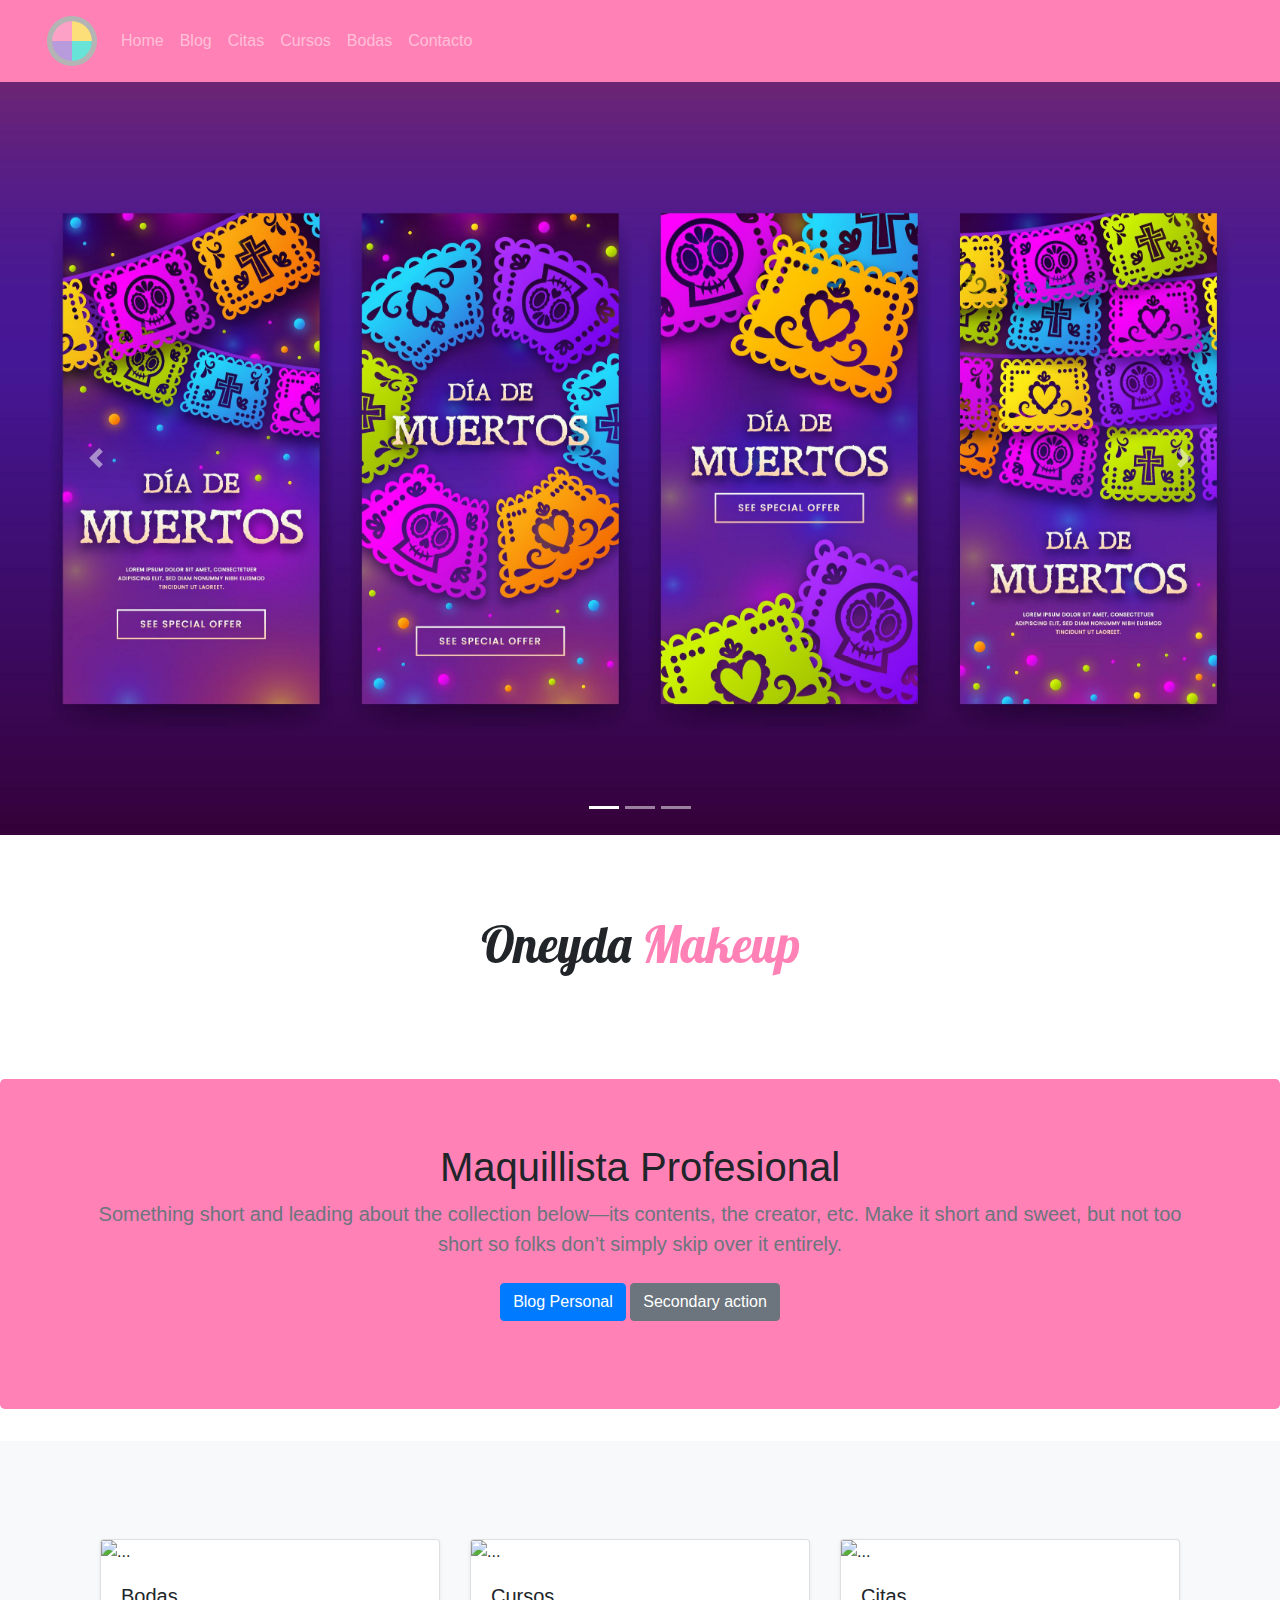
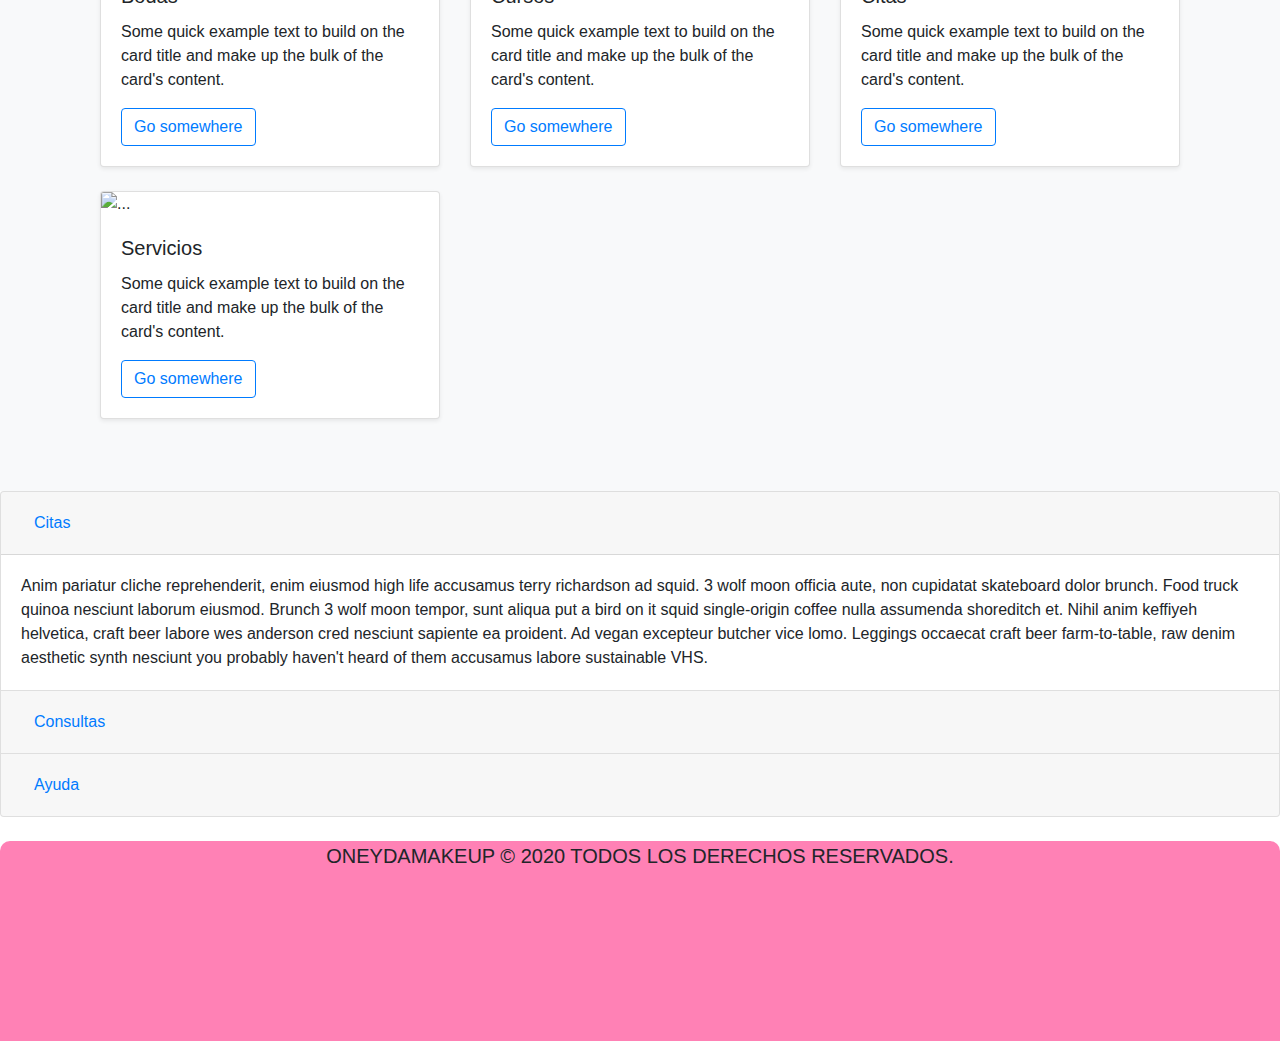
==== index.html @ 427fa4cc "version de inicio" ====
<!DOCTYPE html>
<html lang="es">
<head>
    <meta charset="UTF-8">
    <meta name="viewport" content="width=device-width, initial-scale=1.0">
    <title>OneydaMakeup | Inicio</title>
    <link href="https://fonts.googleapis.com/css2?family=Lobster&display=swap" rel="stylesheet">
    <link rel="stylesheet" href="./css/bootstrap.min.css">
    <link rel="stylesheet" href="./css/custom.css">
</head>
<body>  


<!--Principo Barra Navegacion-->
<header>
  <nav class="navbar navbar-expand-sm navbar-dark bg-danger">
    <div class="container-fluid">
      <a href="#" class="navbar" width=200px; ><img src="./img/maquillar.svg" alt="" width="50px"></a>
      
      <button class="navbar-toggler" type="button" data-toggle="collapse" data-target="#navbarSupportedContent"   aria-controls="navbarSupportedContent" aria-expanded="false" aria-label="Toggle navigation">
        <span class="navbar-toggler-icon"></span>
      </button>

      <div class="collapse navbar-collapse" id="navbarSupportedContent">
        <ul class="navbar-nav">
          <li class="nav-item"><a href="./index.html" class="nav-link" style="text-align: center;">Home</a></li>
          <li class="nav-item"><a href="./html/blog.html" class="nav-link" style="text-align: center;">Blog</a></li>
          <li class="nav-item"><a href="./html/citas.html" class="nav-link" style="text-align: center;">Citas</a></li>
          <li class="nav-item"><a href="./html/cursos.html" class="nav-link" style="text-align: center;">Cursos</a></li>
          <li class="nav-item"><a href="./html/bodas.html" class="nav-link" style="text-align: center;">Bodas</a></li>
          <li class="nav-item"><a  href="./html/Contacto.html" class="nav-link" style="text-align: center;">Contacto</a></li>
        </ul>

      </div>
    </div>
  </nav>
</header>
<!--fin Barra Navegacion-->

<!--Principio del carrusel-->
  <div id="carouselExampleIndicators" class="carousel slide" data-ride="carousel">
    <ol class="carousel-indicators">
      <li data-target="#carouselExampleIndicators" data-slide-to="0" class="active"></li>
      <li data-target="#carouselExampleIndicators" data-slide-to="1"></li>
      <li data-target="#carouselExampleIndicators" data-slide-to="2"></li>
    </ol>
    <div class="carousel-inner">
      <div class="carousel-item active">
        <img src="./img/muertos.jpg" class="d-block w-100" alt="...">
      </div>
      <div class="carousel-item">
        <img src="./img/mirror-with-eye-shadows-and-powder-brushes-on-pink-table.jpg" class="d-block w-100 h-100" alt="...">
      </div>
      <div class="carousel-item">
        <img src="./img/brushes-dusting-off-colorful-powder.jpg" class="d-block w-100" alt="...">
      </div>
    </div>
    <a class="carousel-control-prev" href="#carouselExampleIndicators" role="button" data-slide="prev">
      <span class="carousel-control-prev-icon" aria-hidden="true"></span>
      <span class="sr-only">Previous</span>
    </a>
    <a class="carousel-control-next" href="#carouselExampleIndicators" role="button" data-slide="next">
      <span class="carousel-control-next-icon" aria-hidden="true"></span>
      <span class="sr-only">Next</span>
    </a>
  </div>
<!--Fin del carrusel-->

<!--Titulo-->
    <div class="title">
      <h1 class="font-title">Oneyda 
      <span class="color-title">
        Makeup
      </span>
      </h1>
    </div>
    <br>
    <br>
    <br>
    <br>
  <!--fin titulo-->



<!--Cuerpo-->


    <section class="jumbotron text-center bg-danger" >
      <div class="container " >
        <h2 class="h1">Maquillista Profesional</h2>
        <p class="lead text-muted">Something short and leading about the collection below—its contents, the creator, etc. Make it short and sweet, but not too short so folks don’t simply skip over it entirely.</p>
        <p>
          <a href="#" class="btn btn-primary my-2">Blog Personal</a>
          <a href="#" class="btn btn-secondary my-2">Secondary action</a>
        </p>
      </div>
    </section>
  
    <!--Pricipio de Articulos-->
    <div class="album py-5 bg-light">
      <div class="container">
  
        <div   class="container-principal container-fluid" >
          <div class="row ">
      
            <div class="col-md-4">
              <div class="card mb-4 shadow-sm">
                <img src="./img/mirror-with-eye-shadows-and-powder-brushes-on-pink-table.jpg" class="card-img-top" alt="...">
                <div class="card-body">
                  <h5 class="card-title">Bodas</h5>
                  <p class="card-text">Some quick example text to build on the card title and make up the bulk of the card's content.</p>
                  <a href="#" class="btn btn-outline-primary">Go somewhere</a>
                </div>
              </div>
            </div>

            <div class="col-md-4">
              <div class="card mb-4 shadow-sm">
                <img src="./img/mirror-with-eye-shadows-and-powder-brushes-on-pink-table.jpg" class="card-img-top" alt="...">
                <div class="card-body">
                  <h5 class="card-title">Cursos</h5>
                  <p class="card-text">Some quick example text to build on the card title and make up the bulk of the card's content.</p>
                  <a href="#" class="btn btn-outline-primary">Go somewhere</a>
                </div>
              </div>
            </div>

            <div class="col-md-4">
              <div class="card mb-4 shadow-sm" >
                <img src="./img/mirror-with-eye-shadows-and-powder-brushes-on-pink-table.jpg" class="card-img-top" alt="...">
                <div class="card-body">
                  <h5 class="card-title">Citas</h5>
                  <p class="card-text">Some quick example text to build on the card title and make up the bulk of the card's content.</p>
                  <a href="#" class="btn btn-outline-primary">Go somewhere</a>
                </div>
              </div>
            </div>

            <div class="col-md-4">
              <div class="card mb-4 shadow-sm" >
                <img src="./img/mirror-with-eye-shadows-and-powder-brushes-on-pink-table.jpg" class="card-img-top" alt="...">
                <div class="card-body">
                  <h5 class="card-title">Servicios</h5>
                  <p class="card-text">Some quick example text to build on the card title and make up the bulk of the card's content.</p>
                  <a href="#" class="btn btn-outline-primary">Go somewhere</a>
                </div>
              </div>
            </div>

            <div class="toast" role="alert" aria-live="assertive" aria-atomic="true">
              <div class="toast-header">
                <img src="..." class="rounded mr-2" alt="...">
                <strong class="mr-auto">Bootstrap</strong>
                <small>11 mins ago</small>
                <button type="button" class="ml-2 mb-1 close" data-dismiss="toast" aria-label="Close">
                  <span aria-hidden="true">&times;</span>
                </button>
              </div>
              <div class="toast-body">
                Hello, world! This is a toast message.
              </div>
            </div>

           <!-- <div class="col-md-4">
              <div class="card mb-4 shadow-sm">
                <svg class="bd-placeholder-img card-img-top" width="100%" height="225" xmlns="http://www.w3.org/2000/svg" preserveAspectRatio="xMidYMid slice" focusable="false" role="img" aria-label="Placeholder: Thumbnail"><title>Placeholder</title><rect width="100%" height="100%" fill="#55595c"/><text x="50%" y="50%" fill="#eceeef" dy=".3em">Thumbnail</text></svg>
                <div class="card-body">
                  <p class="card-text">This is a wider card with supporting text below as a natural lead-in to additional content. This content is a little bit longer.</p>
                  <div class="d-flex justify-content-between align-items-center">
                    <div class="btn-group">
                      <button type="button" class="btn btn-sm btn-outline-secondary">View</button>
                      <button type="button" class="btn btn-sm btn-outline-secondary">Edit</button>
                    </div>
                    <small class="text-muted">9 mins</small>
                  </div>
                </div>
              </div>
            </div>
        
            <div class="col-md-4">
              <div class="card mb-4 shadow-sm">
                <svg class="bd-placeholder-img card-img-top" width="100%" height="225" xmlns="http://www.w3.org/2000/svg" preserveAspectRatio="xMidYMid slice" focusable="false" role="img" aria-label="Placeholder: Thumbnail"><title>Placeholder</title><rect width="100%" height="100%" fill="#55595c"/><text x="50%" y="50%" fill="#eceeef" dy=".3em">Thumbnail</text></svg>
                <div class="card-body">
                  <p class="card-text">This is a wider card with supporting text below as a natural lead-in to additional content. This content is a little bit longer.</p>
                  <div class="d-flex justify-content-between align-items-center">
                    <div class="btn-group">
                      <button type="button" class="btn btn-sm btn-outline-secondary">View</button>
                      <button type="button" class="btn btn-sm btn-outline-secondary">Edit</button>
                    </div>
                    <small class="text-muted">9 mins</small>
                  </div>
                </div>
              </div>
            </div>-->
        
      
          </div>
        </div>

      </div>
    </div>
  
  </main>
<!--fin de Articulos-->

<!--Acordion-->
<div class="accordion" id="accordionExample" >
  <div class="card">
    <div class="card-header" id="headingOne">
      <h2 class="mb-0">
        <button class="btn btn-link btn-block text-left" type="button" data-toggle="collapse" data-target="#collapseOne" aria-expanded="true" aria-controls="collapseOne">
          Citas
        </button>
      </h2>
    </div>

    <div id="collapseOne" class="collapse show" aria-labelledby="headingOne" data-parent="#accordionExample">
      <div class="card-body">
        Anim pariatur cliche reprehenderit, enim eiusmod high life accusamus terry richardson ad squid. 3 wolf moon officia aute, non cupidatat skateboard dolor brunch. Food truck quinoa nesciunt laborum eiusmod. Brunch 3 wolf moon tempor, sunt aliqua put a bird on it squid single-origin coffee nulla assumenda shoreditch et. Nihil anim keffiyeh helvetica, craft beer labore wes anderson cred nesciunt sapiente ea proident. Ad vegan excepteur butcher vice lomo. Leggings occaecat craft beer farm-to-table, raw denim aesthetic synth nesciunt you probably haven't heard of them accusamus labore sustainable VHS.
      </div>
    </div>
  </div>
  <div class="card">
    <div class="card-header" id="headingTwo">
      <h2 class="mb-0">
        <button class="btn btn-link btn-block text-left collapsed" type="button" data-toggle="collapse" data-target="#collapseTwo" aria-expanded="false" aria-controls="collapseTwo">
          Consultas
        </button>
      </h2>
    </div>
    <div id="collapseTwo" class="collapse" aria-labelledby="headingTwo" data-parent="#accordionExample">
      <div class="card-body">
        Anim pariatur cliche reprehenderit, enim eiusmod high life accusamus terry richardson ad squid. 3 wolf moon officia aute, non cupidatat skateboard dolor brunch. Food truck quinoa nesciunt laborum eiusmod. Brunch 3 wolf moon tempor, sunt aliqua put a bird on it squid single-origin coffee nulla assumenda shoreditch et. Nihil anim keffiyeh helvetica, craft beer labore wes anderson cred nesciunt sapiente ea proident. Ad vegan excepteur butcher vice lomo. Leggings occaecat craft beer farm-to-table, raw denim aesthetic synth nesciunt you probably haven't heard of them accusamus labore sustainable VHS.
      </div>
    </div>
  </div>
  <div class="card">
    <div class="card-header" id="headingThree">
      <h2 class="mb-0">
        <button class="btn btn-link btn-block text-left collapsed" type="button" data-toggle="collapse" data-target="#collapseThree" aria-expanded="false" aria-controls="collapseThree">
          Ayuda
        </button>
      </h2>
    </div>
    <div id="collapseThree" class="collapse" aria-labelledby="headingThree" data-parent="#accordionExample">
      <div class="card-body">
        Anim pariatur cliche reprehenderit, enim eiusmod high life accusamus terry richardson ad squid. 3 wolf moon officia aute, non cupidatat skateboard dolor brunch. Food truck quinoa nesciunt laborum eiusmod. Brunch 3 wolf moon tempor, sunt aliqua put a bird on it squid single-origin coffee nulla assumenda shoreditch et. Nihil anim keffiyeh helvetica, craft beer labore wes anderson cred nesciunt sapiente ea proident. Ad vegan excepteur butcher vice lomo. Leggings occaecat craft beer farm-to-table, raw denim aesthetic synth nesciunt you probably haven't heard of them accusamus labore sustainable VHS.
      </div>
    </div>
  </div>
</div>
<!--Fin Acordion-->


<!--Footer-->
    <br>
    <div>
      <footer class="footter">
        <p class="title-footer"> OneydaMakeup &copy; 2020 Todos los Derechos Reservados.</p>
      </footer>
    </div>
<!--Fin de footer-->

<!--bootstrap y jquery-->
  <script src="./js/jquery-3.5.1.min.js"></script>
  <script src="./js/bootstrap.min.js"></script>
<!--fin-->

</body>
</html>
---- css/custom.css ----
/*Solo pagina principal*/
.title{
    margin-top: 80px;
    text-align: center;
    font-family: 'Lobster', cursive;
}

.container-principal{
    margin-top: 50px;
}

.font-title{
    font-size: 50px;
}

.color-title{
    color: #ff81b5;
    font-size: 50px;
}


/*Pie de pagina para todas las paginas*/
.footter{
    border-top-right-radius: 10px;
    border-top-left-radius: 10px;
    min-height: 200px;
    background-color: #ff81b5;
}

.title-footer{
    text-transform: uppercase;
    text-align: center;
    font-weight: 300;
    font-size: 20px;
}
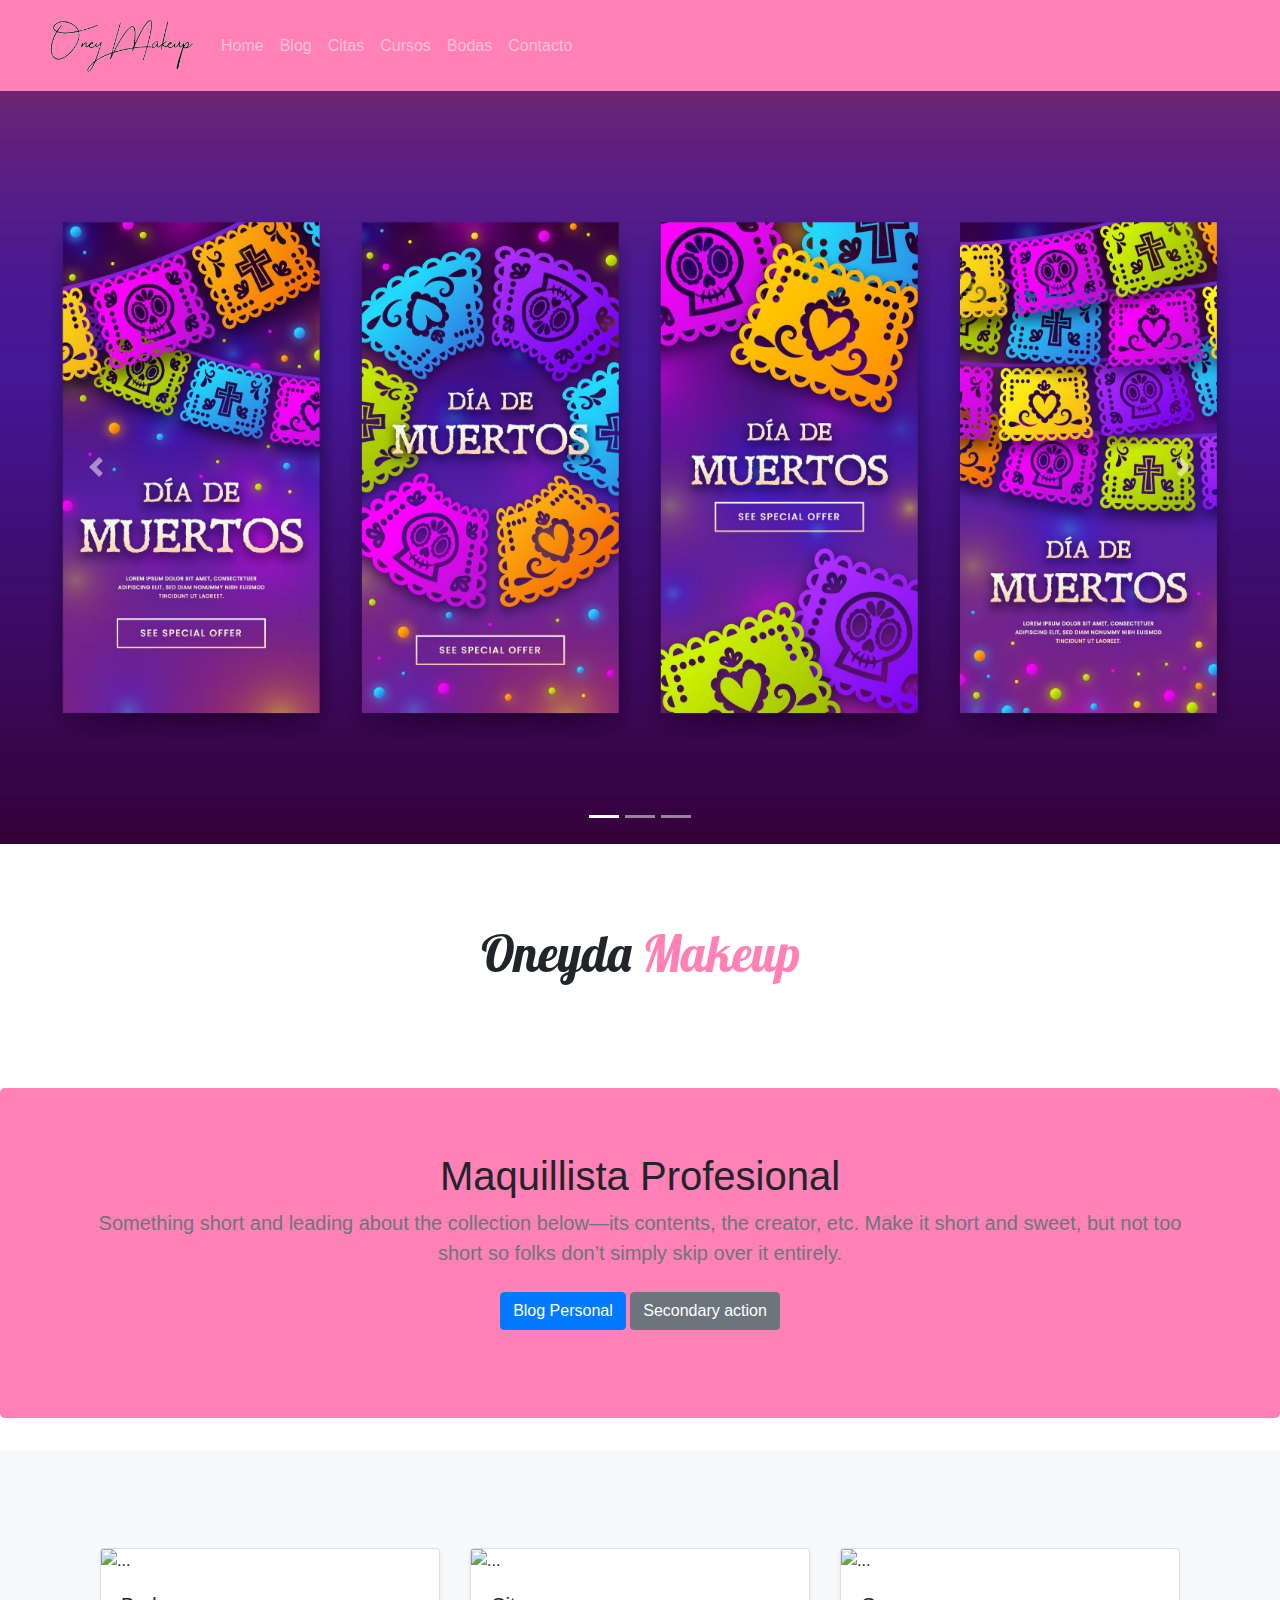
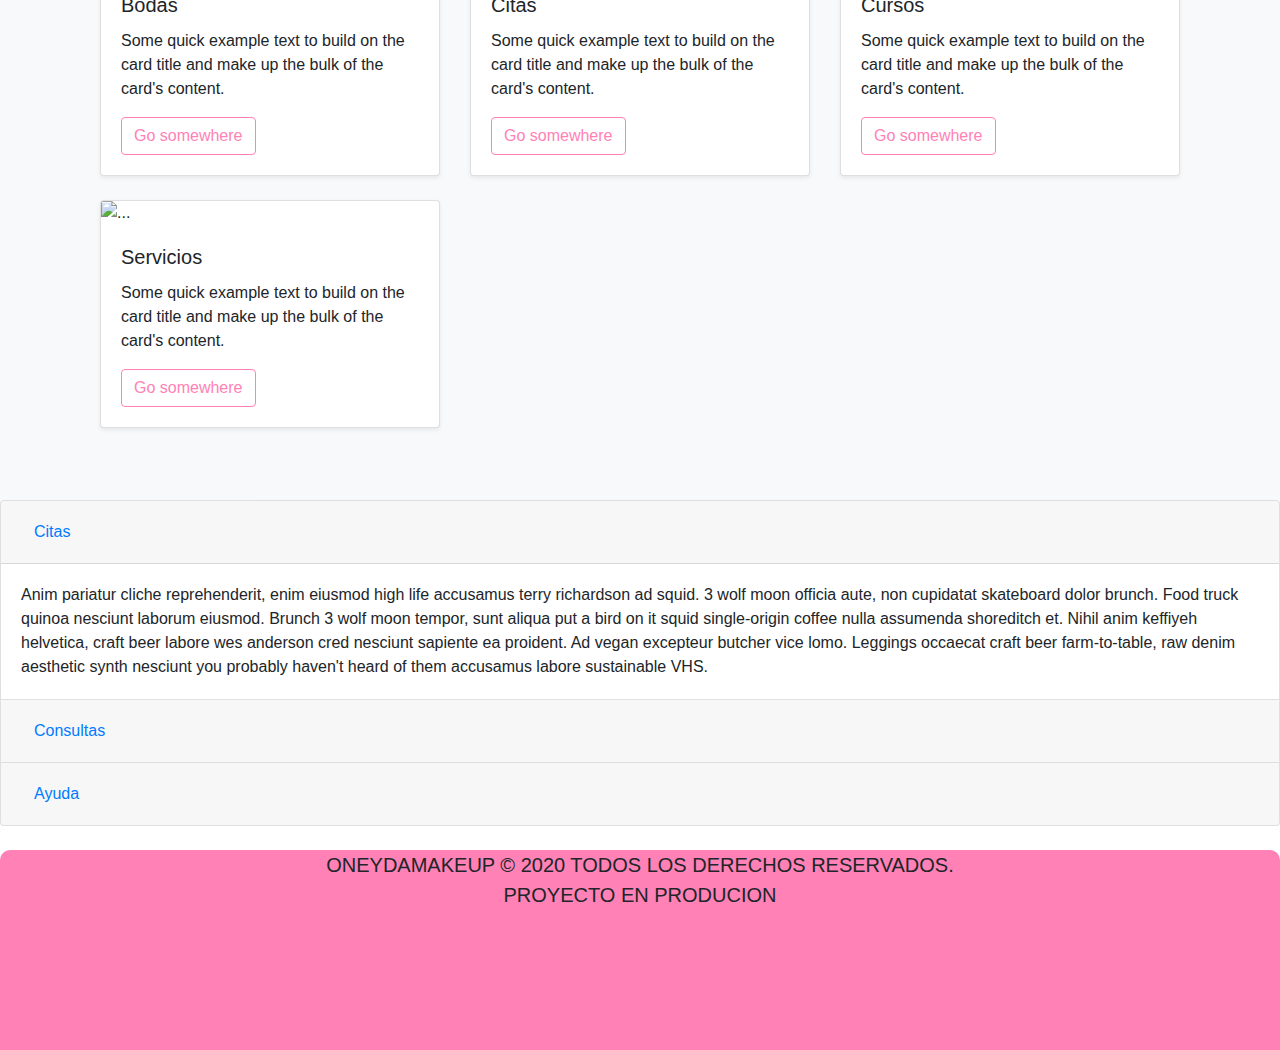
==== commit 66105e24: "Actualizando" ====
--- a/index.html
+++ b/index.html
@@ -13,9 +13,9 @@
 
 <!--Principo Barra Navegacion-->
 <header>
-  <nav class="navbar navbar-expand-sm navbar-dark bg-danger">
+<nav class="navbar navbar-expand-sm navbar-dark bg-danger" >
     <div class="container-fluid">
-      <a href="#" class="navbar" width=200px; ><img src="./img/maquillar.svg" alt="" width="50px"></a>
+      <a href="./index.html" class="navbar" width=200px; ><img src="./img/WhatsApp 77.png" alt="" width="150px"></a>
       
       <button class="navbar-toggler" type="button" data-toggle="collapse" data-target="#navbarSupportedContent"   aria-controls="navbarSupportedContent" aria-expanded="false" aria-label="Toggle navigation">
         <span class="navbar-toggler-icon"></span>
@@ -38,7 +38,7 @@
 <!--fin Barra Navegacion-->
 
 <!--Principio del carrusel-->
-  <div id="carouselExampleIndicators" class="carousel slide" data-ride="carousel">
+ <div id="carouselExampleIndicators" class="carousel slide" data-ride="carousel">
     <ol class="carousel-indicators">
       <li data-target="#carouselExampleIndicators" data-slide-to="0" class="active"></li>
       <li data-target="#carouselExampleIndicators" data-slide-to="1"></li>
@@ -52,7 +52,7 @@
         <img src="./img/mirror-with-eye-shadows-and-powder-brushes-on-pink-table.jpg" class="d-block w-100 h-100" alt="...">
       </div>
       <div class="carousel-item">
-        <img src="./img/brushes-dusting-off-colorful-powder.jpg" class="d-block w-100" alt="...">
+        <img src="./img/muertos.jpg" class="d-block w-100" alt="...">
       </div>
     </div>
     <a class="carousel-control-prev" href="#carouselExampleIndicators" role="button" data-slide="prev">
@@ -64,6 +64,7 @@
       <span class="sr-only">Next</span>
     </a>
   </div>
+
 <!--Fin del carrusel-->
 
 <!--Titulo-->
@@ -102,7 +103,7 @@
   
         <div   class="container-principal container-fluid" >
           <div class="row ">
-      
+
             <div class="col-md-4">
               <div class="card mb-4 shadow-sm">
                 <img src="./img/mirror-with-eye-shadows-and-powder-brushes-on-pink-table.jpg" class="card-img-top" alt="...">
@@ -118,6 +119,17 @@
               <div class="card mb-4 shadow-sm">
                 <img src="./img/mirror-with-eye-shadows-and-powder-brushes-on-pink-table.jpg" class="card-img-top" alt="...">
                 <div class="card-body">
+                  <h5 class="card-title">Citas</h5>
+                  <p class="card-text">Some quick example text to build on the card title and make up the bulk of the card's content.</p>
+                  <a href="#" class="btn btn-outline-primary">Go somewhere</a>
+                </div>
+              </div>
+            </div>
+
+            <div class="col-md-4">
+              <div class="card mb-4 shadow-sm" >
+                <img src="./img/mirror-with-eye-shadows-and-powder-brushes-on-pink-table.jpg" class="card-img-top" alt="...">
+                <div class="card-body">
                   <h5 class="card-title">Cursos</h5>
                   <p class="card-text">Some quick example text to build on the card title and make up the bulk of the card's content.</p>
                   <a href="#" class="btn btn-outline-primary">Go somewhere</a>
@@ -129,17 +141,6 @@
               <div class="card mb-4 shadow-sm" >
                 <img src="./img/mirror-with-eye-shadows-and-powder-brushes-on-pink-table.jpg" class="card-img-top" alt="...">
                 <div class="card-body">
-                  <h5 class="card-title">Citas</h5>
-                  <p class="card-text">Some quick example text to build on the card title and make up the bulk of the card's content.</p>
-                  <a href="#" class="btn btn-outline-primary">Go somewhere</a>
-                </div>
-              </div>
-            </div>
-
-            <div class="col-md-4">
-              <div class="card mb-4 shadow-sm" >
-                <img src="./img/mirror-with-eye-shadows-and-powder-brushes-on-pink-table.jpg" class="card-img-top" alt="...">
-                <div class="card-body">
                   <h5 class="card-title">Servicios</h5>
                   <p class="card-text">Some quick example text to build on the card title and make up the bulk of the card's content.</p>
                   <a href="#" class="btn btn-outline-primary">Go somewhere</a>
@@ -147,53 +148,7 @@
               </div>
             </div>
 
-            <div class="toast" role="alert" aria-live="assertive" aria-atomic="true">
-              <div class="toast-header">
-                <img src="..." class="rounded mr-2" alt="...">
-                <strong class="mr-auto">Bootstrap</strong>
-                <small>11 mins ago</small>
-                <button type="button" class="ml-2 mb-1 close" data-dismiss="toast" aria-label="Close">
-                  <span aria-hidden="true">&times;</span>
-                </button>
-              </div>
-              <div class="toast-body">
-                Hello, world! This is a toast message.
-              </div>
-            </div>
-
-           <!-- <div class="col-md-4">
-              <div class="card mb-4 shadow-sm">
-                <svg class="bd-placeholder-img card-img-top" width="100%" height="225" xmlns="http://www.w3.org/2000/svg" preserveAspectRatio="xMidYMid slice" focusable="false" role="img" aria-label="Placeholder: Thumbnail"><title>Placeholder</title><rect width="100%" height="100%" fill="#55595c"/><text x="50%" y="50%" fill="#eceeef" dy=".3em">Thumbnail</text></svg>
-                <div class="card-body">
-                  <p class="card-text">This is a wider card with supporting text below as a natural lead-in to additional content. This content is a little bit longer.</p>
-                  <div class="d-flex justify-content-between align-items-center">
-                    <div class="btn-group">
-                      <button type="button" class="btn btn-sm btn-outline-secondary">View</button>
-                      <button type="button" class="btn btn-sm btn-outline-secondary">Edit</button>
-                    </div>
-                    <small class="text-muted">9 mins</small>
-                  </div>
-                </div>
-              </div>
-            </div>
-        
-            <div class="col-md-4">
-              <div class="card mb-4 shadow-sm">
-                <svg class="bd-placeholder-img card-img-top" width="100%" height="225" xmlns="http://www.w3.org/2000/svg" preserveAspectRatio="xMidYMid slice" focusable="false" role="img" aria-label="Placeholder: Thumbnail"><title>Placeholder</title><rect width="100%" height="100%" fill="#55595c"/><text x="50%" y="50%" fill="#eceeef" dy=".3em">Thumbnail</text></svg>
-                <div class="card-body">
-                  <p class="card-text">This is a wider card with supporting text below as a natural lead-in to additional content. This content is a little bit longer.</p>
-                  <div class="d-flex justify-content-between align-items-center">
-                    <div class="btn-group">
-                      <button type="button" class="btn btn-sm btn-outline-secondary">View</button>
-                      <button type="button" class="btn btn-sm btn-outline-secondary">Edit</button>
-                    </div>
-                    <small class="text-muted">9 mins</small>
-                  </div>
-                </div>
-              </div>
-            </div>-->
-        
-      
+
           </div>
         </div>
 
@@ -228,6 +183,7 @@
         </button>
       </h2>
     </div>
+
     <div id="collapseTwo" class="collapse" aria-labelledby="headingTwo" data-parent="#accordionExample">
       <div class="card-body">
         Anim pariatur cliche reprehenderit, enim eiusmod high life accusamus terry richardson ad squid. 3 wolf moon officia aute, non cupidatat skateboard dolor brunch. Food truck quinoa nesciunt laborum eiusmod. Brunch 3 wolf moon tempor, sunt aliqua put a bird on it squid single-origin coffee nulla assumenda shoreditch et. Nihil anim keffiyeh helvetica, craft beer labore wes anderson cred nesciunt sapiente ea proident. Ad vegan excepteur butcher vice lomo. Leggings occaecat craft beer farm-to-table, raw denim aesthetic synth nesciunt you probably haven't heard of them accusamus labore sustainable VHS.
@@ -242,6 +198,7 @@
         </button>
       </h2>
     </div>
+    
     <div id="collapseThree" class="collapse" aria-labelledby="headingThree" data-parent="#accordionExample">
       <div class="card-body">
         Anim pariatur cliche reprehenderit, enim eiusmod high life accusamus terry richardson ad squid. 3 wolf moon officia aute, non cupidatat skateboard dolor brunch. Food truck quinoa nesciunt laborum eiusmod. Brunch 3 wolf moon tempor, sunt aliqua put a bird on it squid single-origin coffee nulla assumenda shoreditch et. Nihil anim keffiyeh helvetica, craft beer labore wes anderson cred nesciunt sapiente ea proident. Ad vegan excepteur butcher vice lomo. Leggings occaecat craft beer farm-to-table, raw denim aesthetic synth nesciunt you probably haven't heard of them accusamus labore sustainable VHS.
@@ -256,7 +213,10 @@
     <br>
     <div>
       <footer class="footter">
-        <p class="title-footer"> OneydaMakeup &copy; 2020 Todos los Derechos Reservados.</p>
+        <p class="title-footer"> OneydaMakeup &copy; 2020 Todos los Derechos Reservados.
+          <br>
+          Proyecto en producion
+        </p>
       </footer>
     </div>
 <!--Fin de footer-->
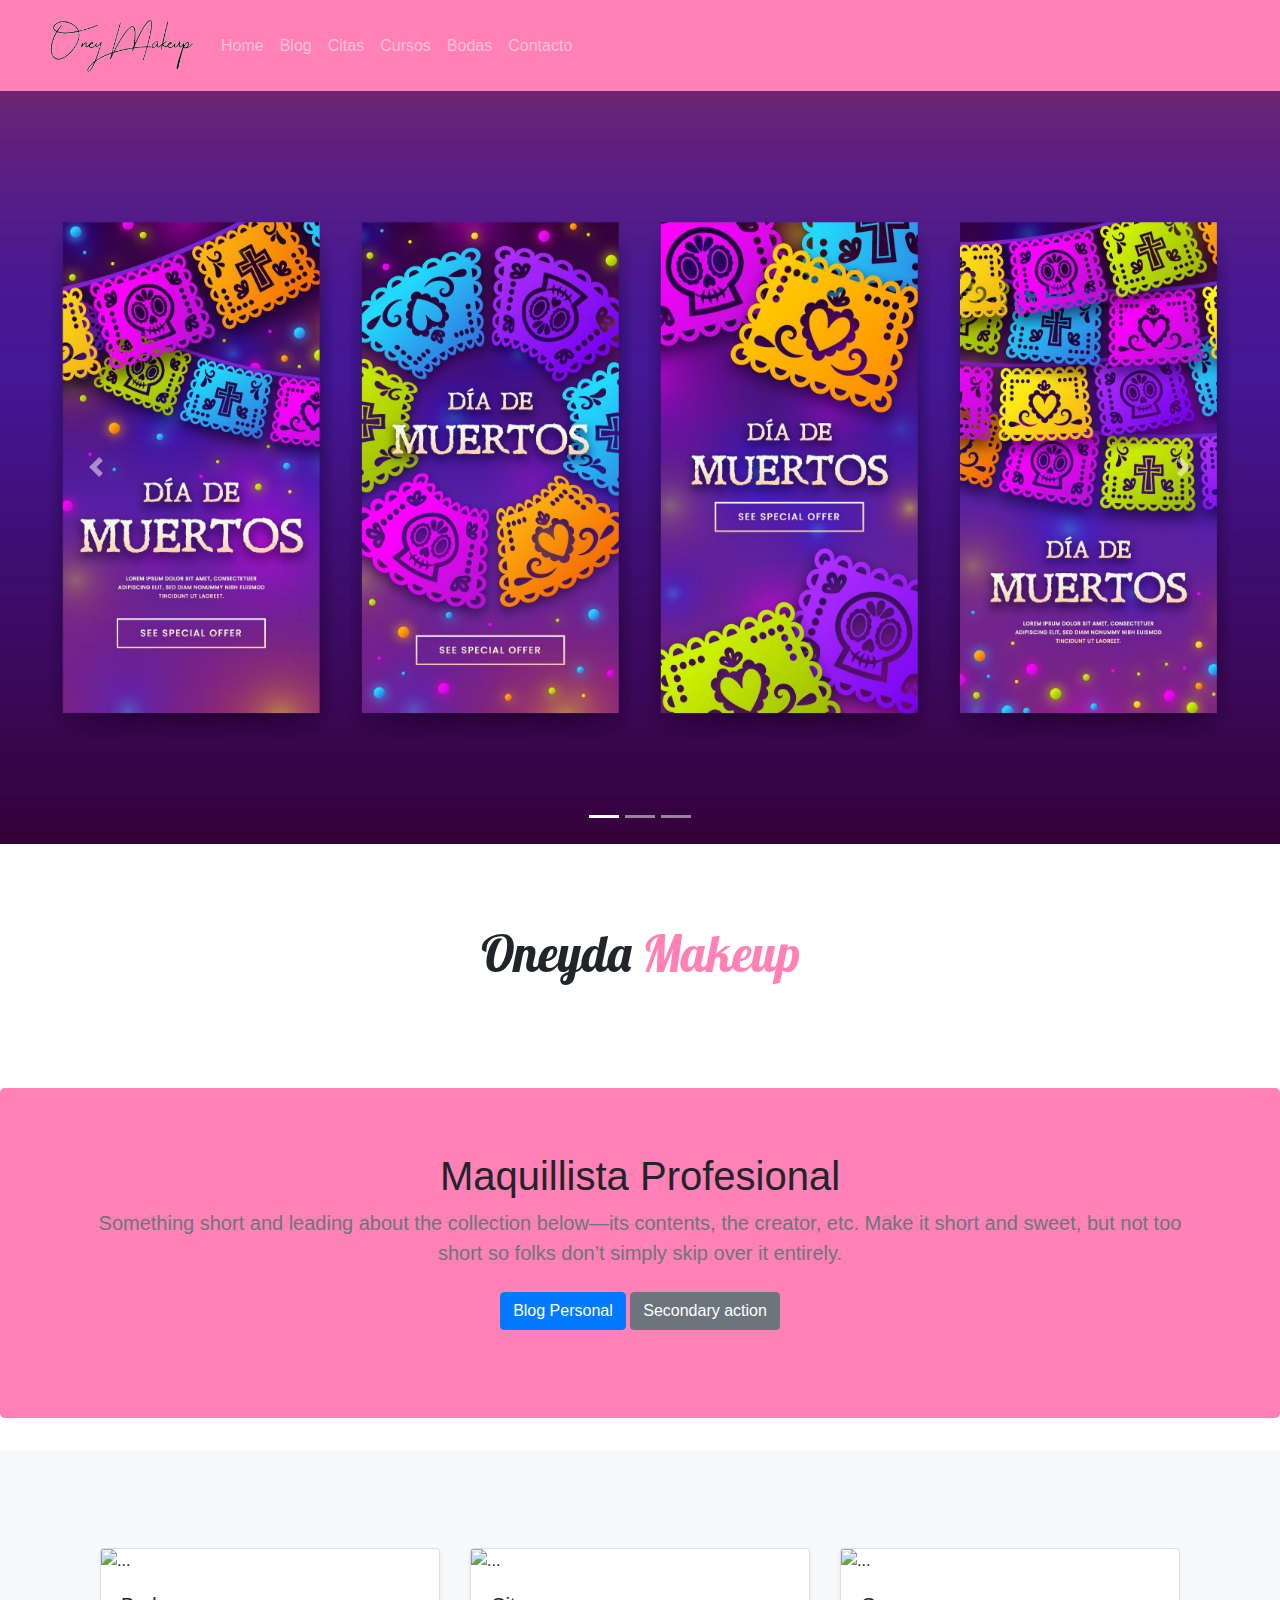
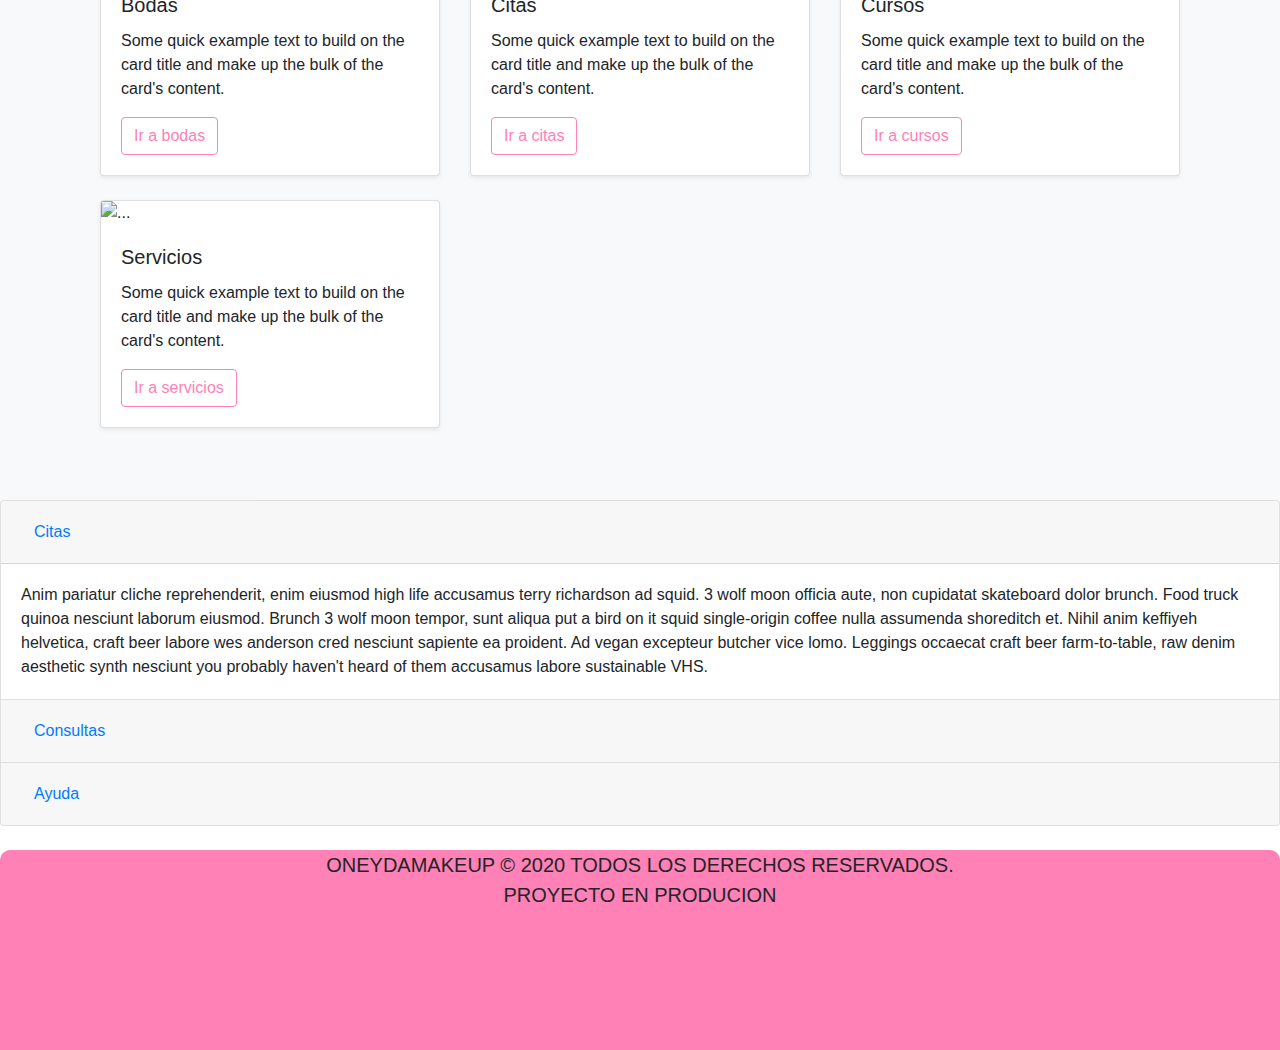
==== commit f232364e: "Actualizando botones" ====
--- a/index.html
+++ b/index.html
@@ -82,10 +82,6 @@
   <!--fin titulo-->
 
 
-
-<!--Cuerpo-->
-
-
     <section class="jumbotron text-center bg-danger" >
       <div class="container " >
         <h2 class="h1">Maquillista Profesional</h2>
@@ -110,7 +106,7 @@
                 <div class="card-body">
                   <h5 class="card-title">Bodas</h5>
                   <p class="card-text">Some quick example text to build on the card title and make up the bulk of the card's content.</p>
-                  <a href="#" class="btn btn-outline-primary">Go somewhere</a>
+                  <a href="#" class="btn btn-outline-primary">Ir a bodas</a>
                 </div>
               </div>
             </div>
@@ -121,7 +117,7 @@
                 <div class="card-body">
                   <h5 class="card-title">Citas</h5>
                   <p class="card-text">Some quick example text to build on the card title and make up the bulk of the card's content.</p>
-                  <a href="#" class="btn btn-outline-primary">Go somewhere</a>
+                  <a href="#" class="btn btn-outline-primary">Ir a citas</a>
                 </div>
               </div>
             </div>
@@ -132,7 +128,7 @@
                 <div class="card-body">
                   <h5 class="card-title">Cursos</h5>
                   <p class="card-text">Some quick example text to build on the card title and make up the bulk of the card's content.</p>
-                  <a href="#" class="btn btn-outline-primary">Go somewhere</a>
+                  <a href="#" class="btn btn-outline-primary">Ir a cursos</a>
                 </div>
               </div>
             </div>
@@ -143,7 +139,7 @@
                 <div class="card-body">
                   <h5 class="card-title">Servicios</h5>
                   <p class="card-text">Some quick example text to build on the card title and make up the bulk of the card's content.</p>
-                  <a href="#" class="btn btn-outline-primary">Go somewhere</a>
+                  <a href="#" class="btn btn-outline-primary">Ir a servicios</a>
                 </div>
               </div>
             </div>
@@ -198,7 +194,7 @@
         </button>
       </h2>
     </div>
-    
+
     <div id="collapseThree" class="collapse" aria-labelledby="headingThree" data-parent="#accordionExample">
       <div class="card-body">
         Anim pariatur cliche reprehenderit, enim eiusmod high life accusamus terry richardson ad squid. 3 wolf moon officia aute, non cupidatat skateboard dolor brunch. Food truck quinoa nesciunt laborum eiusmod. Brunch 3 wolf moon tempor, sunt aliqua put a bird on it squid single-origin coffee nulla assumenda shoreditch et. Nihil anim keffiyeh helvetica, craft beer labore wes anderson cred nesciunt sapiente ea proident. Ad vegan excepteur butcher vice lomo. Leggings occaecat craft beer farm-to-table, raw denim aesthetic synth nesciunt you probably haven't heard of them accusamus labore sustainable VHS.
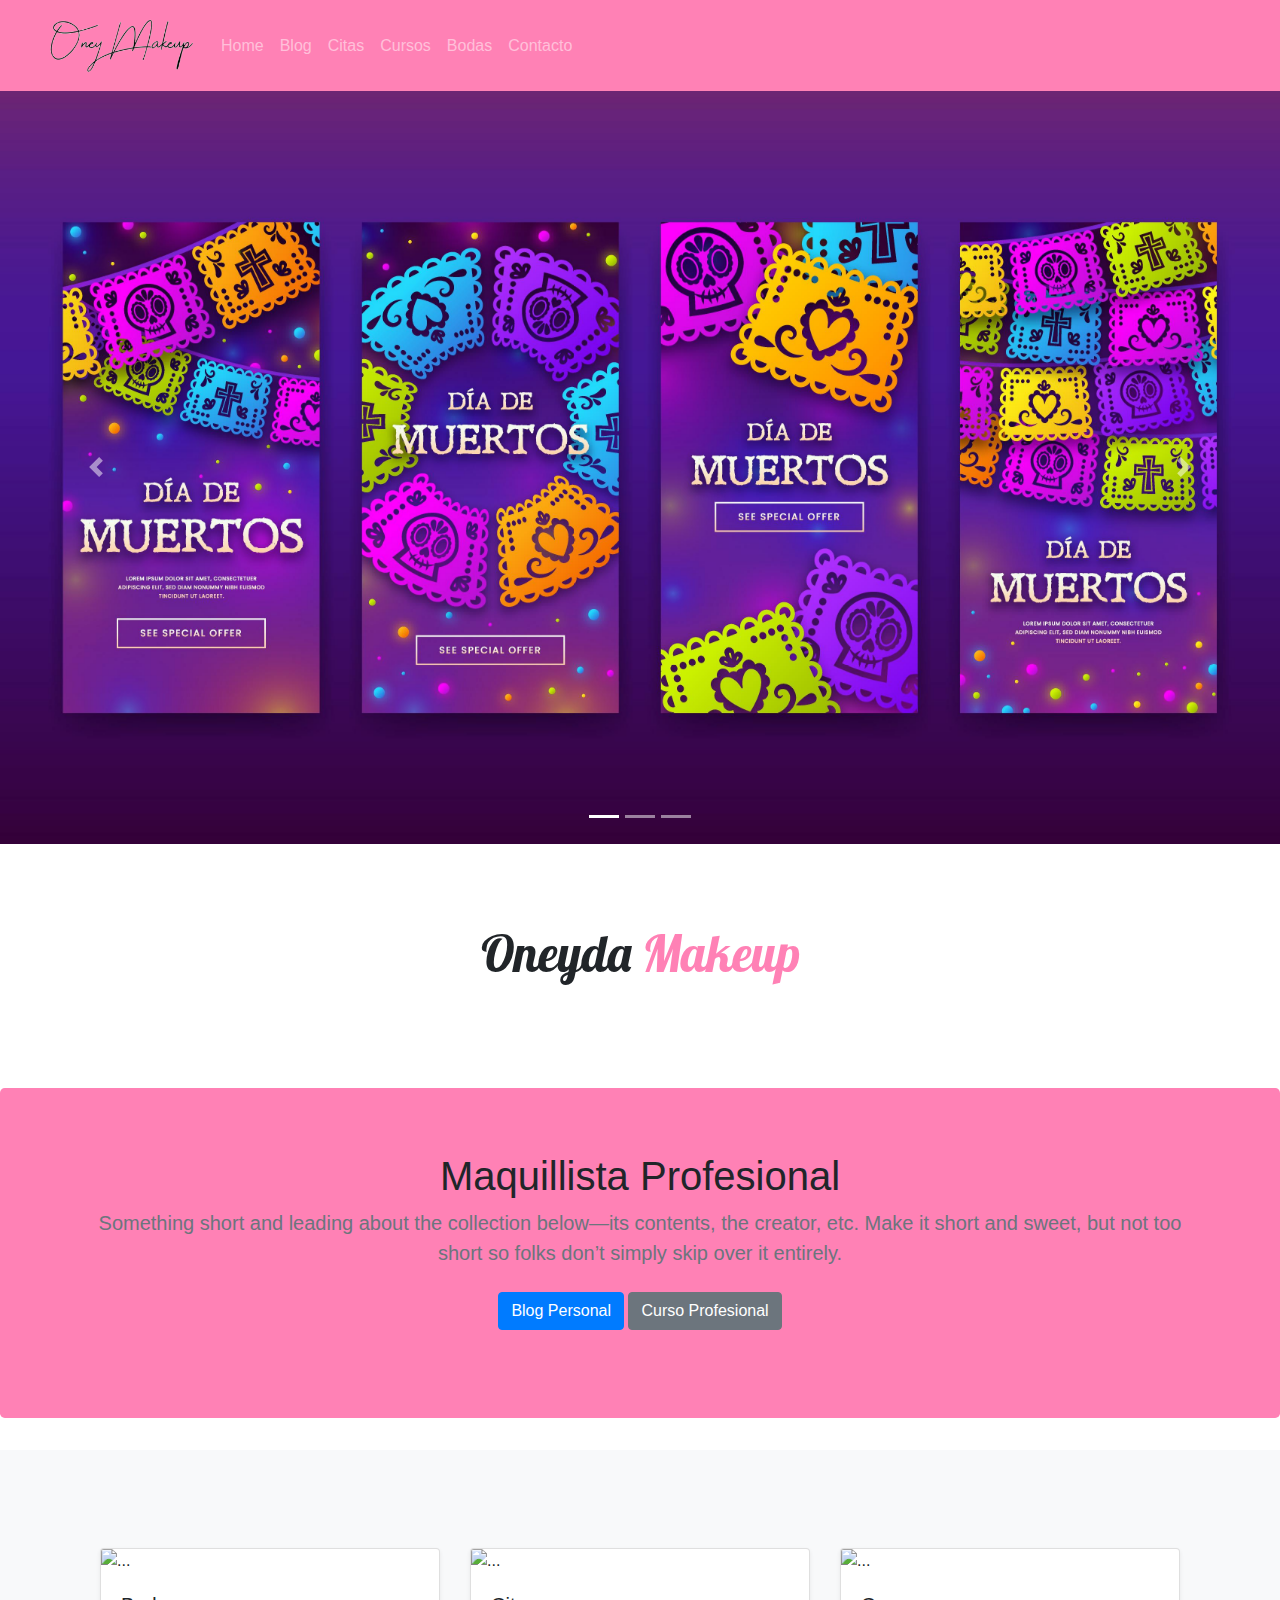
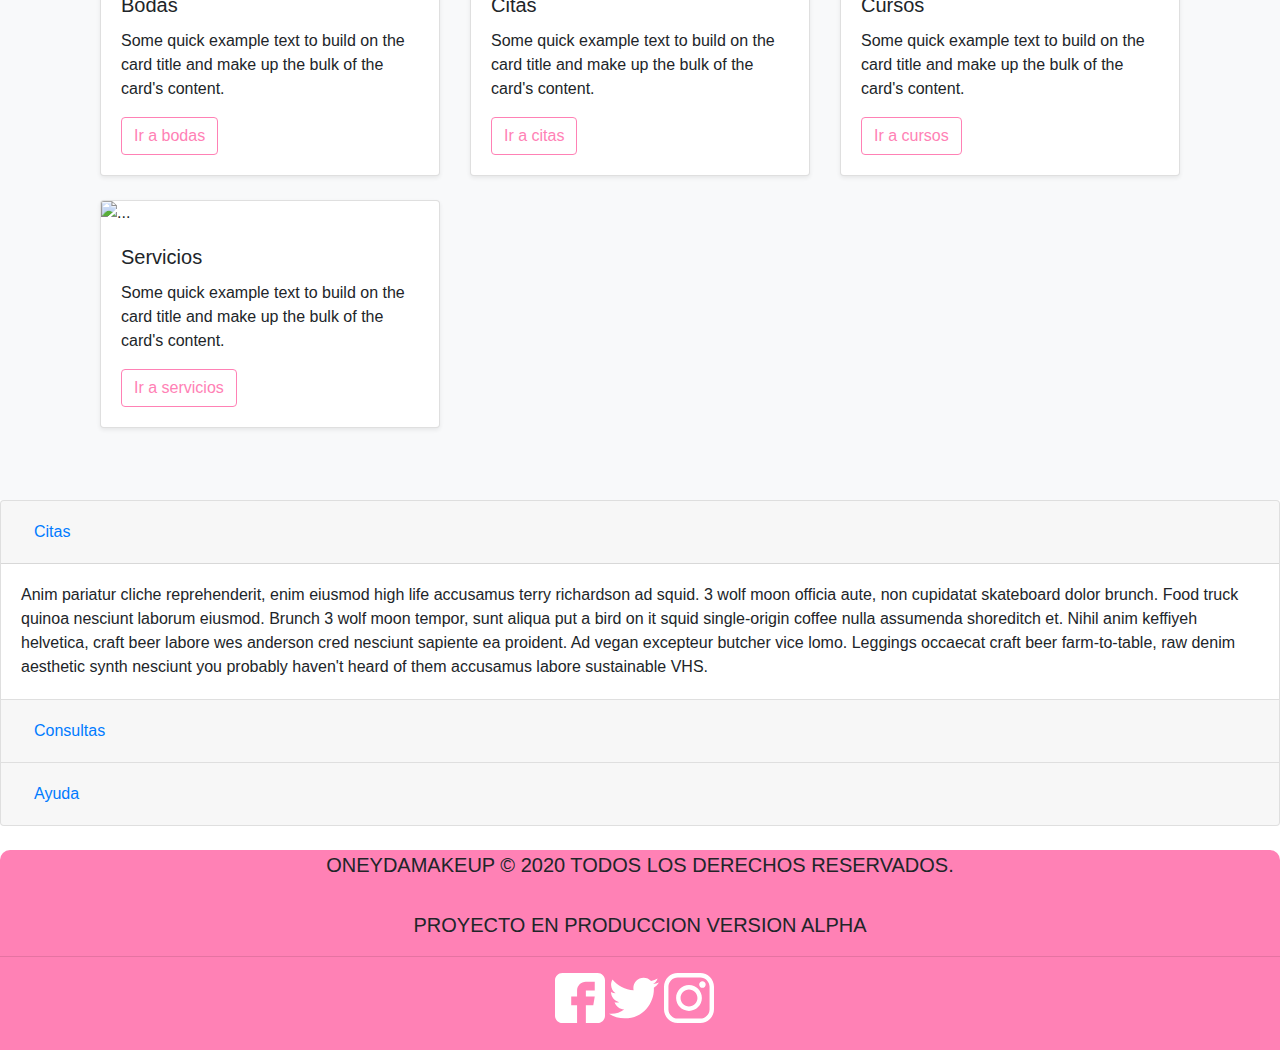
==== commit d20cb11a: "Acualizando footer, cursos, citas" ====
--- a/index.html
+++ b/index.html
@@ -11,7 +11,7 @@
 <body>  
 
 
-<!--Principo Barra Navegacion-->
+<!--Barra Navegacion-->
 <header>
 <nav class="navbar navbar-expand-sm navbar-dark bg-danger" >
     <div class="container-fluid">
@@ -35,9 +35,9 @@
     </div>
   </nav>
 </header>
-<!--fin Barra Navegacion-->
-
-<!--Principio del carrusel-->
+
+
+<!--Carrusel-->
  <div id="carouselExampleIndicators" class="carousel slide" data-ride="carousel">
     <ol class="carousel-indicators">
       <li data-target="#carouselExampleIndicators" data-slide-to="0" class="active"></li>
@@ -65,7 +65,6 @@
     </a>
   </div>
 
-<!--Fin del carrusel-->
 
 <!--Titulo-->
     <div class="title">
@@ -79,80 +78,78 @@
     <br>
     <br>
     <br>
-  <!--fin titulo-->
-
-
+
+
+<!--Jumbotron-->
     <section class="jumbotron text-center bg-danger" >
       <div class="container " >
         <h2 class="h1">Maquillista Profesional</h2>
         <p class="lead text-muted">Something short and leading about the collection below—its contents, the creator, etc. Make it short and sweet, but not too short so folks don’t simply skip over it entirely.</p>
         <p>
-          <a href="#" class="btn btn-primary my-2">Blog Personal</a>
-          <a href="#" class="btn btn-secondary my-2">Secondary action</a>
+          <a href="./html/blog.html" class="btn btn-primary my-2">Blog Personal</a>
+          <a href="./html/cursos.html" class="btn btn-secondary my-2">Curso Profesional</a>
         </p>
       </div>
     </section>
   
-    <!--Pricipio de Articulos-->
-    <div class="album py-5 bg-light">
-      <div class="container">
-  
-        <div   class="container-principal container-fluid" >
-          <div class="row ">
-
-            <div class="col-md-4">
-              <div class="card mb-4 shadow-sm">
-                <img src="./img/mirror-with-eye-shadows-and-powder-brushes-on-pink-table.jpg" class="card-img-top" alt="...">
-                <div class="card-body">
-                  <h5 class="card-title">Bodas</h5>
-                  <p class="card-text">Some quick example text to build on the card title and make up the bulk of the card's content.</p>
-                  <a href="#" class="btn btn-outline-primary">Ir a bodas</a>
-                </div>
-              </div>
-            </div>
-
-            <div class="col-md-4">
-              <div class="card mb-4 shadow-sm">
-                <img src="./img/mirror-with-eye-shadows-and-powder-brushes-on-pink-table.jpg" class="card-img-top" alt="...">
-                <div class="card-body">
-                  <h5 class="card-title">Citas</h5>
-                  <p class="card-text">Some quick example text to build on the card title and make up the bulk of the card's content.</p>
-                  <a href="#" class="btn btn-outline-primary">Ir a citas</a>
-                </div>
-              </div>
-            </div>
-
-            <div class="col-md-4">
-              <div class="card mb-4 shadow-sm" >
-                <img src="./img/mirror-with-eye-shadows-and-powder-brushes-on-pink-table.jpg" class="card-img-top" alt="...">
-                <div class="card-body">
-                  <h5 class="card-title">Cursos</h5>
-                  <p class="card-text">Some quick example text to build on the card title and make up the bulk of the card's content.</p>
-                  <a href="#" class="btn btn-outline-primary">Ir a cursos</a>
-                </div>
-              </div>
-            </div>
-
-            <div class="col-md-4">
-              <div class="card mb-4 shadow-sm" >
-                <img src="./img/mirror-with-eye-shadows-and-powder-brushes-on-pink-table.jpg" class="card-img-top" alt="...">
-                <div class="card-body">
-                  <h5 class="card-title">Servicios</h5>
-                  <p class="card-text">Some quick example text to build on the card title and make up the bulk of the card's content.</p>
-                  <a href="#" class="btn btn-outline-primary">Ir a servicios</a>
-                </div>
-              </div>
-            </div>
-
-
-          </div>
+<!--Articulos-->
+  <div class="album py-5 bg-light" >
+    <div class="container" >
+
+      <div   class="container-principal container-fluid" >
+        <div class="row ">
+
+          <div class="col-md-4">
+            <div class="card mb-4 shadow-sm">
+              <img src="./img/mirror-with-eye-shadows-and-powder-brushes-on-pink-table.jpg" class="card-img-top" alt="..." class="item-center">
+              <div class="card-body">
+                <h5 class="card-title">Bodas</h5>
+                <p class="card-text">Some quick example text to build on the card title and make up the bulk of the card's content.</p>
+                <a href="./html/bodas.html" class="btn btn-outline-primary">Ir a bodas</a>
+              </div>
+            </div>
+          </div>
+
+          <div class="col-md-4">
+            <div class="card mb-4 shadow-sm">
+              <img src="./img/mirror-with-eye-shadows-and-powder-brushes-on-pink-table.jpg" class="card-img-top" alt="...">
+              <div class="card-body">
+                <h5 class="card-title">Citas</h5>
+                <p class="card-text">Some quick example text to build on the card title and make up the bulk of the card's content.</p>
+                <a href="./html/citas.html" class="btn btn-outline-primary">Ir a citas</a>
+              </div>
+            </div>
+          </div>
+
+          <div class="col-md-4">
+            <div class="card mb-4 shadow-sm" >
+              <img src="./img/mirror-with-eye-shadows-and-powder-brushes-on-pink-table.jpg" class="card-img-top" alt="...">
+              <div class="card-body">
+                <h5 class="card-title">Cursos</h5>
+                <p class="card-text">Some quick example text to build on the card title and make up the bulk of the card's content.</p>
+                <a href="./html/cursos.html" class="btn btn-outline-primary">Ir a cursos</a>
+              </div>
+            </div>
+          </div>
+
+          <div class="col-md-4">
+            <div class="card mb-4 shadow-sm" >
+              <img src="./img/mirror-with-eye-shadows-and-powder-brushes-on-pink-table.jpg" class="card-img-top" alt="...">
+              <div class="card-body">
+                <h5 class="card-title">Servicios</h5>
+                <p class="card-text">Some quick example text to build on the card title and make up the bulk of the card's content.</p>
+                <a href="./html/servicios.html" class="btn btn-outline-primary">Ir a servicios</a>
+              </div>
+            </div>
+          </div>
+
+
         </div>
-
-      </div>
-    </div>
-  
-  </main>
-<!--fin de Articulos-->
+      </div>
+
+    </div>
+  </div>
+
 
 <!--Acordion-->
 <div class="accordion" id="accordionExample" >
@@ -202,21 +199,27 @@
     </div>
   </div>
 </div>
-<!--Fin Acordion-->
 
 
 <!--Footer-->
-    <br>
-    <div>
-      <footer class="footter">
-        <p class="title-footer"> OneydaMakeup &copy; 2020 Todos los Derechos Reservados.
-          <br>
-          Proyecto en producion
-        </p>
-      </footer>
-    </div>
-<!--Fin de footer-->
-
+  <br>
+  <footer class="footter">
+    <p class="title-footer"> OneydaMakeup &copy; 2020 Todos los Derechos Reservados.
+      <br> 
+      <br>
+      Proyecto en produccion Version Alpha
+    </p>
+    <hr class="featurette-divider">
+    <div class="container" style="width: 200px;" class="rounded mx-auto d-block">
+      <picture>
+      <a href=""><img src="./img/facebook.svg" width="50px" alt="imagen-twiter" class="colorImg"></a> 
+      <a href=""><img src="./img/twiter.svg" width="50px" alt="imagen-twiter" class="colorImg"></a> 
+      <a href=""><img src="./img/instagram (1).svg" width="50px" alt="imagen-twiter" class="colorImg"></a> 
+    </picture>
+    </div> 
+    <br>
+  </footer>
+  
 <!--bootstrap y jquery-->
   <script src="./js/jquery-3.5.1.min.js"></script>
   <script src="./js/bootstrap.min.js"></script>
--- a/css/custom.css
+++ b/css/custom.css
@@ -32,4 +32,9 @@
     text-align: center;
     font-weight: 300;
     font-size: 20px;
+}
+
+.colorImg:hover{
+    background-color: rgb(255, 147, 201);
+    border-radius: 8px;
 }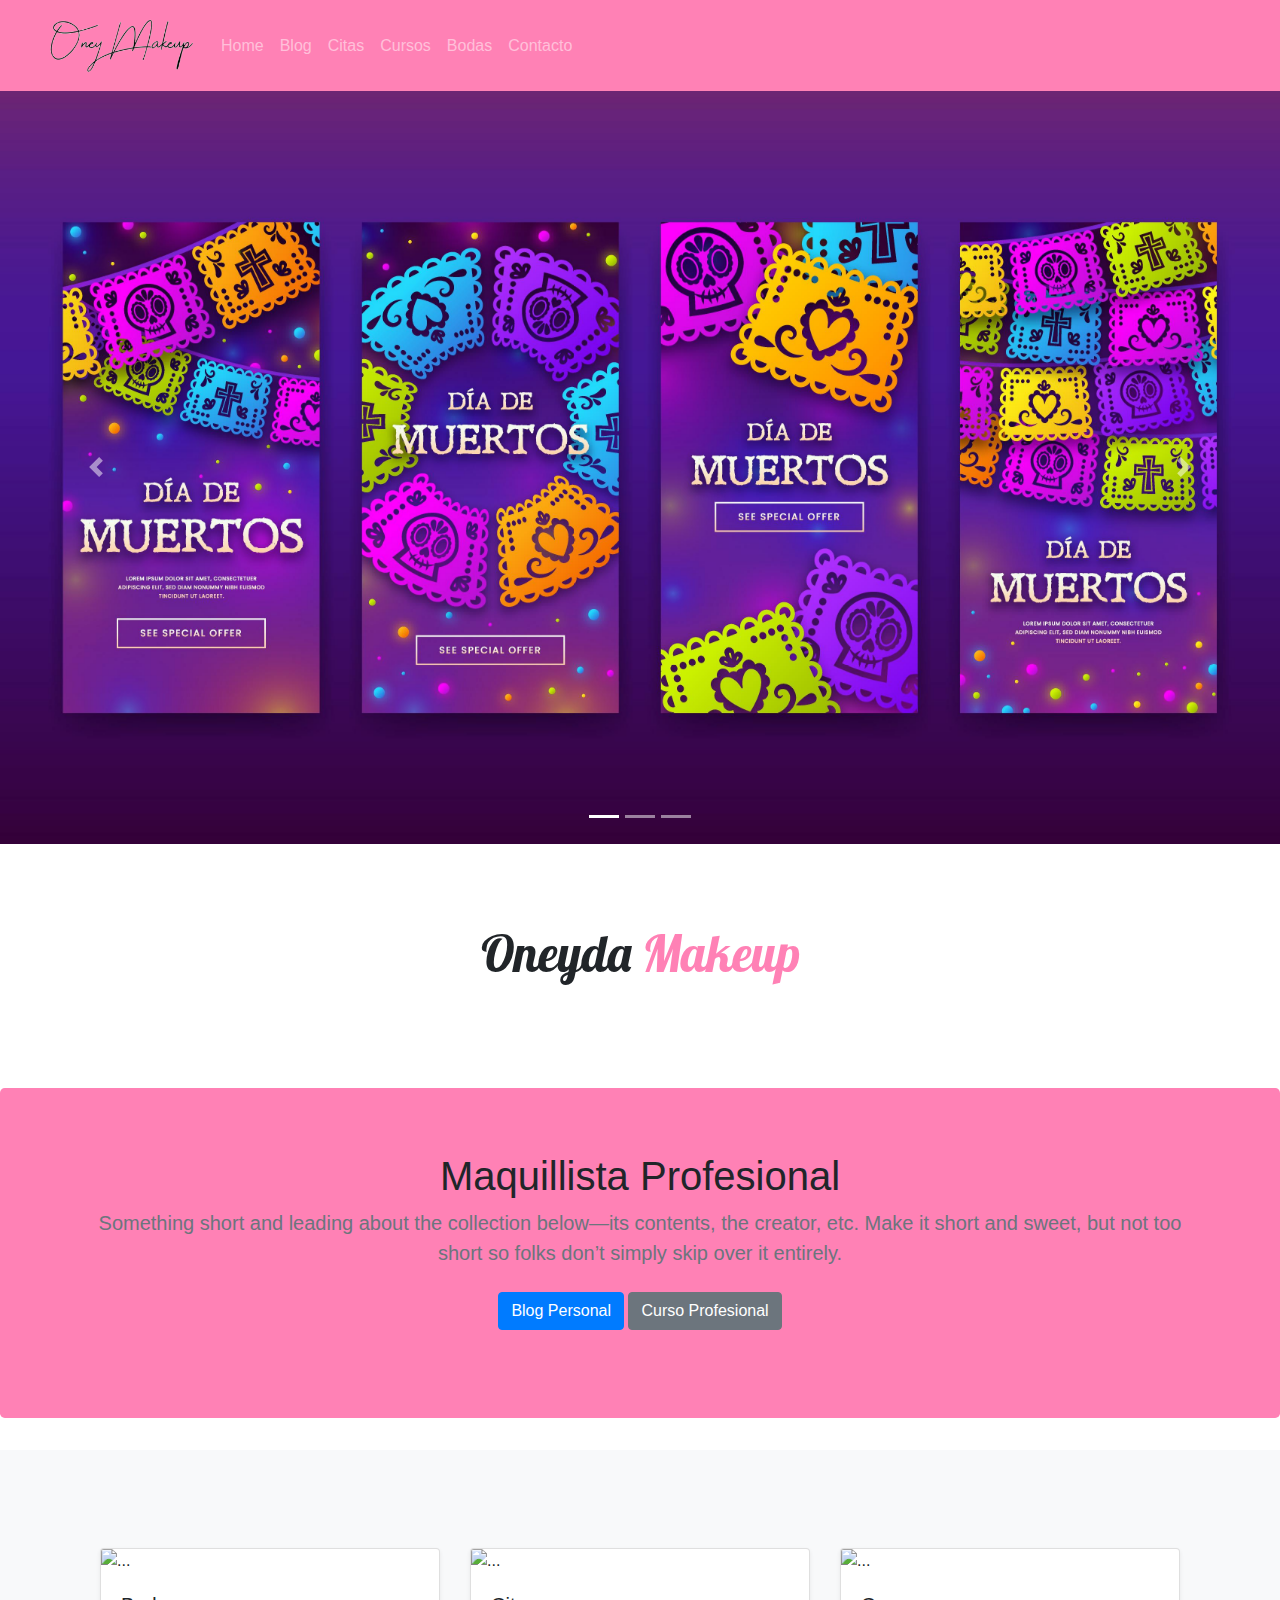
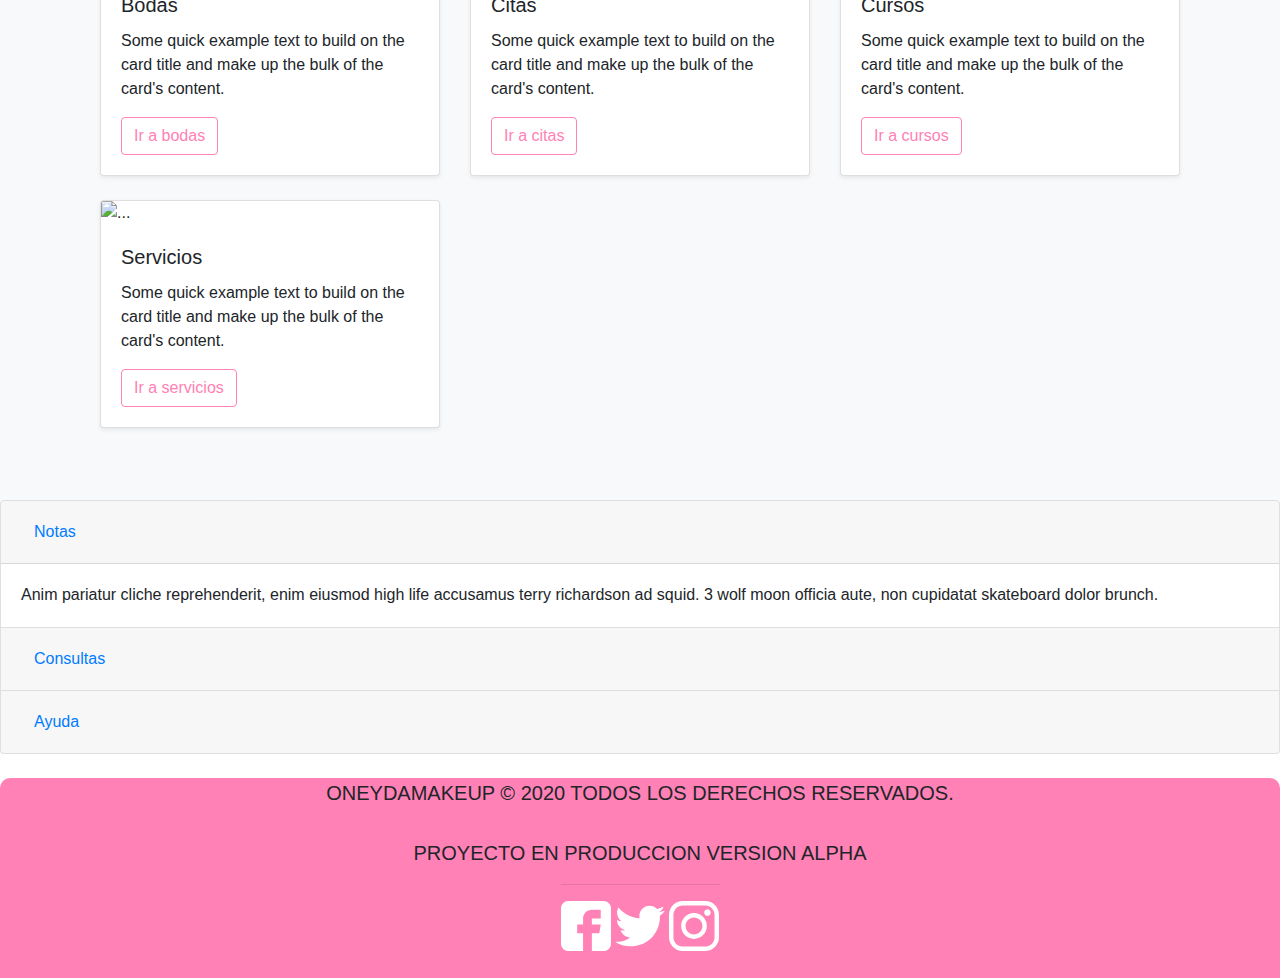
==== commit de5c6a35: "actualizando footer" ====
--- a/index.html
+++ b/index.html
@@ -157,14 +157,14 @@
     <div class="card-header" id="headingOne">
       <h2 class="mb-0">
         <button class="btn btn-link btn-block text-left" type="button" data-toggle="collapse" data-target="#collapseOne" aria-expanded="true" aria-controls="collapseOne">
-          Citas
+          Notas
         </button>
       </h2>
     </div>
 
     <div id="collapseOne" class="collapse show" aria-labelledby="headingOne" data-parent="#accordionExample">
       <div class="card-body">
-        Anim pariatur cliche reprehenderit, enim eiusmod high life accusamus terry richardson ad squid. 3 wolf moon officia aute, non cupidatat skateboard dolor brunch. Food truck quinoa nesciunt laborum eiusmod. Brunch 3 wolf moon tempor, sunt aliqua put a bird on it squid single-origin coffee nulla assumenda shoreditch et. Nihil anim keffiyeh helvetica, craft beer labore wes anderson cred nesciunt sapiente ea proident. Ad vegan excepteur butcher vice lomo. Leggings occaecat craft beer farm-to-table, raw denim aesthetic synth nesciunt you probably haven't heard of them accusamus labore sustainable VHS.
+        Anim pariatur cliche reprehenderit, enim eiusmod high life accusamus terry richardson ad squid. 3 wolf moon officia aute, non cupidatat skateboard dolor brunch.
       </div>
     </div>
   </div>
@@ -179,7 +179,7 @@
 
     <div id="collapseTwo" class="collapse" aria-labelledby="headingTwo" data-parent="#accordionExample">
       <div class="card-body">
-        Anim pariatur cliche reprehenderit, enim eiusmod high life accusamus terry richardson ad squid. 3 wolf moon officia aute, non cupidatat skateboard dolor brunch. Food truck quinoa nesciunt laborum eiusmod. Brunch 3 wolf moon tempor, sunt aliqua put a bird on it squid single-origin coffee nulla assumenda shoreditch et. Nihil anim keffiyeh helvetica, craft beer labore wes anderson cred nesciunt sapiente ea proident. Ad vegan excepteur butcher vice lomo. Leggings occaecat craft beer farm-to-table, raw denim aesthetic synth nesciunt you probably haven't heard of them accusamus labore sustainable VHS.
+        Anim pariatur cliche reprehenderit, enim eiusmod high life accusamus terry richardson ad squid. 3 wolf moon officia aute, non cupidatat skateboard dolor brunch. Food truck quinoa nesciunt laborum eiusmod. Brunch 3 wolf moon tempor, sunt aliqua put a bird on it squid single-origin coffee nulla assumenda shoreditch et. 
       </div>
     </div>
   </div>
@@ -194,7 +194,7 @@
 
     <div id="collapseThree" class="collapse" aria-labelledby="headingThree" data-parent="#accordionExample">
       <div class="card-body">
-        Anim pariatur cliche reprehenderit, enim eiusmod high life accusamus terry richardson ad squid. 3 wolf moon officia aute, non cupidatat skateboard dolor brunch. Food truck quinoa nesciunt laborum eiusmod. Brunch 3 wolf moon tempor, sunt aliqua put a bird on it squid single-origin coffee nulla assumenda shoreditch et. Nihil anim keffiyeh helvetica, craft beer labore wes anderson cred nesciunt sapiente ea proident. Ad vegan excepteur butcher vice lomo. Leggings occaecat craft beer farm-to-table, raw denim aesthetic synth nesciunt you probably haven't heard of them accusamus labore sustainable VHS.
+        Anim pariatur cliche reprehenderit, enim eiusmod high life accusamus terry richardson ad squid. 3 wolf moon officia aute, non cupidatat skateboard dolor brunch. Food truck quinoa nesciunt laborum eiusmod. Brunch 3 wolf moon tempor, sunt aliqua put a bird on it squid single-origin coffee nulla assumenda shoreditch et.
       </div>
     </div>
   </div>
@@ -207,14 +207,14 @@
     <p class="title-footer"> OneydaMakeup &copy; 2020 Todos los Derechos Reservados.
       <br> 
       <br>
-      Proyecto en produccion Version Alpha
+      Proyecto en produccion Version Alpha 
     </p>
-    <hr class="featurette-divider">
-    <div class="container" style="width: 200px;" class="rounded mx-auto d-block">
+    <div class="container" style="width: 189px;" class="rounded mx-auto d-block">
+      <hr class="featurette-divider">
       <picture>
       <a href=""><img src="./img/facebook.svg" width="50px" alt="imagen-twiter" class="colorImg"></a> 
       <a href=""><img src="./img/twiter.svg" width="50px" alt="imagen-twiter" class="colorImg"></a> 
-      <a href=""><img src="./img/instagram (1).svg" width="50px" alt="imagen-twiter" class="colorImg"></a> 
+      <a href="https://www.instagram.com/oneycmakeup/?hl=es-la"><img src="./img/instagram (1).svg" width="50px" alt="imagen-twiter" class="colorImg"></a> 
     </picture>
     </div> 
     <br>
